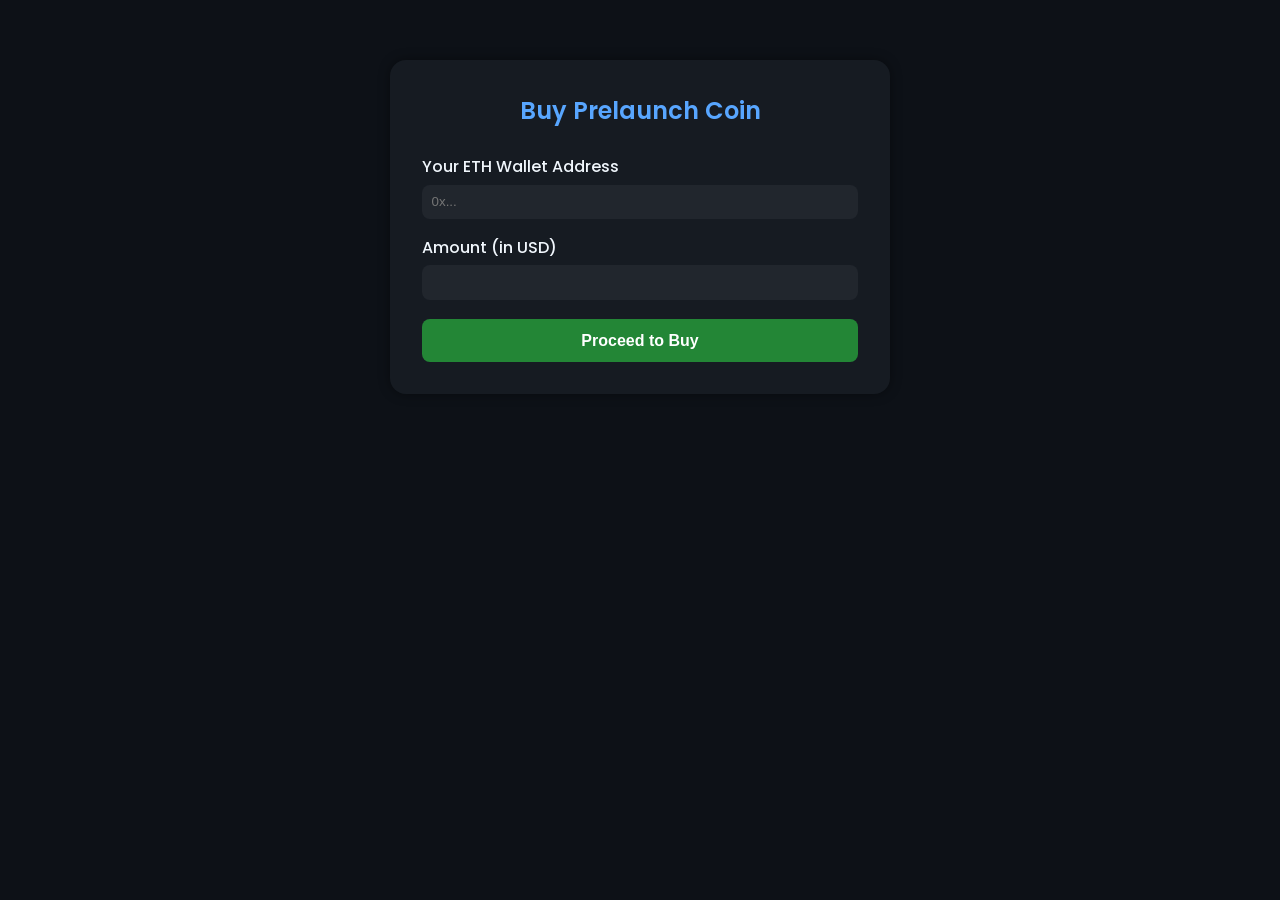
==== templates/user-panel.html @ 69f3fe92 "NoGuy" ====
<!DOCTYPE html>
<html lang="en">
<head>
  <meta charset="UTF-8">
  <title>Buy Coin | Prelaunch</title>
  <link rel="stylesheet" href="/static/css/styles.css">
  <style>
    body {
      font-family: 'Poppins', sans-serif;
      background-color: #0d1117;
      color: #f0f6fc;
      margin: 0;
      padding: 0;
    }
    .container {
      max-width: 500px;
      margin: 60px auto;
      background: #161b22;
      border-radius: 16px;
      padding: 2rem;
      box-shadow: 0 0 12px rgba(0,0,0,0.4);
    }
    h2 {
      text-align: center;
      margin-bottom: 1.5rem;
      color: #58a6ff;
    }
    label {
      display: block;
      margin-top: 1rem;
      font-weight: 500;
    }
    input {
      width: 100%;
      padding: 0.6rem;
      border: none;
      border-radius: 8px;
      background: #21262d;
      color: #fff;
      margin-top: 0.3rem;
    }
    button {
      margin-top: 1.2rem;
      width: 100%;
      padding: 0.8rem;
      background: #238636;
      border: none;
      color: white;
      border-radius: 8px;
      cursor: pointer;
      font-size: 1rem;
      font-weight: 600;
    }
    button:hover { background: #2ea043; }
    .card {
      background: #161b22;
      border: 1px solid #30363d;
      padding: 1.5rem;
      border-radius: 12px;
      margin-top: 1.5rem;
      text-align: center;
    }
    code {
      display: inline-block;
      background: #21262d;
      padding: 0.5rem 1rem;
      border-radius: 8px;
      color: #58a6ff;
      word-break: break-all;
    }
    .note {
      color: #8b949e;
      font-size: 0.9rem;
      margin-top: 1rem;
    }
    .qr {
      margin: 1rem auto;
    }
    .hidden { display: none; }
  </style>
</head>
<body>
  <div class="container">
    <h2>Buy Prelaunch Coin</h2>

    <!-- Step 1: Purchase Form -->
    <form id="buyForm">
      <label for="wallet">Your ETH Wallet Address</label>
      <input type="text" id="wallet" placeholder="0x..." required>

      <label for="amount">Amount (in USD)</label>
      <input type="number" id="amount" step="any" required>

      <button type="submit">Proceed to Buy</button>
    </form>

    <!-- Step 2: Payment Instructions -->
    <div id="payment-info" class="card hidden">
      <h3>Send ETH Payment</h3>
      <p>Send to this address:</p>
      <code id="ethAddress"></code>
      <div class="qr">
        <img id="qrCode" alt="QR Code" width="160" height="160">
      </div>
      <p>Amount to send: <strong><span id="ethAmount"></span> ETH</strong></p>
      <p>You will receive <strong><span id="tokenAmount"></span></strong> tokens.</p>
      <p class="note">Once you send the ETH and it reaches at least 2 confirmations, paste your transaction hash below to confirm your payment.</p>

      <label for="txhash">Transaction Hash</label>
      <input type="text" id="txhash" placeholder="0xYourTxHashHere">
      <button id="confirmBtn" type="button">Confirm Payment</button>
    </div>

    <div id="status" class="card hidden">
      <h3>Verifying Transaction...</h3>
      <p>Please wait while we verify your payment on the blockchain.</p>
    </div>
  </div>

  <script>
  const buyForm = document.getElementById("buyForm");
  const confirmBtn = document.getElementById("confirmBtn");
  const paymentInfo = document.getElementById("payment-info");
  const statusCard = document.getElementById("status");

  // Handle Buy form submit
  buyForm.addEventListener("submit", async (e) => {
    e.preventDefault();
    const wallet = document.getElementById("wallet").value.trim();
    const amount = document.getElementById("amount").value.trim();

    const res = await fetch("/api/buy", {
      method: "POST",
      headers: {"Content-Type": "application/json"},
      body: JSON.stringify({ wallet, amount })
    });

    const data = await res.json();
    if (data.eth_address) {
      paymentInfo.classList.remove("hidden");
      document.getElementById("ethAddress").textContent = data.eth_address;
      document.getElementById("ethAmount").textContent = data.amount_eth;
      document.getElementById("tokenAmount").textContent = data.tokens_allocated;

      // Generate QR Code for the ETH address
      document.getElementById("qrCode").src =
        `https://api.qrserver.com/v1/create-qr-code/?size=160x160&data=${encodeURIComponent(data.eth_address)}`;

      // Remember wallet in localStorage for dashboard use
      localStorage.setItem("user_wallet", wallet);
    } else {
      alert("Error: " + (data.detail || "Something went wrong"));
    }
  });

  // Handle Confirm Payment button
  confirmBtn.addEventListener("click", async () => {
    const wallet = document.getElementById("wallet").value.trim();
    const txhash = document.getElementById("txhash").value.trim();
    if (!txhash) return alert("Please enter a transaction hash");

    statusCard.classList.remove("hidden");
    paymentInfo.classList.add("hidden");

    const res = await fetch("/api/confirm", {
      method: "POST",
      headers: {"Content-Type": "application/json"},
      body: JSON.stringify({ wallet, tx_hash: txhash })
    });

    const data = await res.json();
    if (data.status === "confirmed") {
      window.location.href = `/dashboard?wallet=${wallet}`;
    } else {
      alert("Verification failed or not yet confirmed. Try again later.");
      statusCard.classList.add("hidden");
      paymentInfo.classList.remove("hidden");
    }
  });
  </script>
</body>
</html>
---- static/css/styles.css ----
/*===== GOOGLE FONTS =====*/
@import url('https://fonts.googleapis.com/css2?family=Poppins:wght@400;600;700&display=swap');

/*===== VARIABLES CSS =====*/
:root {
  --header-height: 3rem;

  /*========== Colors ==========*/
  --first-color: #DA2535;
  --first-color-alt: #C42130;
  --first-color-send: #DE3B49;
  --title-color: #161212;
  --text-color: #5B5757;
  --text-color-light: #8F8A8A;
  --body-color: #FEFBFB;
  --container-color: #FFF;

  /*========== Font and typography ==========*/
  --body-font: 'Poppins', sans-serif;
  --biggest-font-size: 2rem;
  --h2-font-size: 1.25rem;
  --h3-font-size: 1.125rem;
  --normal-font-size: .938rem;
  --small-font-size: .813rem;

  /*========== Font weight ==========*/
  --font-semi-bold: 600;
  --font-bold: 700;

  /*========== Margenes ==========*/
  --mb-1: .5rem;
  --mb-2: 1rem;
  --mb-3: 1.5rem;
  --mb-4: 2rem;
  --mb-5: 2.5rem;
  --mb-6: 3rem;
  /*========== z index ==========*/

  --z-tooltip: 10;
  --z-fixed: 100;
}

@media screen and (min-width: 968px){
  :root{
    --biggest-font-size: 3rem;
    --h2-font-size: 1.75rem;
    --h3-font-size: 1.25rem;
    --normal-font-size: 1rem;
    --small-font-size: .875rem;
  }
}

/*========== BASE ==========*/
*,::before,::after{
  box-sizing: border-box;
}

html{
  scroll-behavior: smooth;
}

/*========== Variables Dark theme ==========*/
body.dark-theme{
  --first-color-send: #161212;
  --title-color: #F3F1F1;
  --text-color: #D1C7C8;
  --body-color: #251D1E;
  --container-color: #302728;
}

/*========== Button Dark/Light ==========*/
.change-theme{
  position: absolute;
  right: 1.5rem;
  top: 2.2rem;
  display: flex;
  color: var(--title-color);
  font-size: 2rem;
  cursor: pointer;
}

body{
  margin: var(--header-height) 0 0 0;
  font-family: var(--body-font);
  font-size: var(--normal-font-size);
  background-color: var(--body-color);
  color: var(--text-color);
  line-height: 1.6;
}

h1,h2,h3,ul,p{
  margin: 0;
}

h1,h2,h3{
  font-weight: var(--font-semi-bold);
  color: var(--title-color);
}

ul{
  padding: 0;
  list-style: none;
}

a{
  text-decoration: none;
}

img{
  max-width: 100%;
  height: auto;
}

/*========== CLASS CSS ==========*/
.section{
  padding: 4rem 0 2rem;
}

.section-title, .section-title-center{
  font-size: var(--h2-font-size);
  color: var(--title-color);
  text-align: center;
  margin-bottom: var(--mb-3);
}

/*========== LAYOUT ==========*/
.l-main{
  overflow: hidden;
}

.bd-container{
  max-width: 968px;
  width: calc(100% - 3rem);
  margin-left: var(--mb-3);
  margin-right: var(--mb-3);
}

.bd-grid{
  display: grid;
  gap: 1.5rem;
}

.l-header{
  width: 100%;
  position: fixed;
  top: 0;
  left: 0;
  z-index: var(--z-fixed);
  background-color: var(--body-color);
}

/*========== NAV ==========*/
.nav{
  height: var(--header-height);
  display: flex;
  justify-content: space-between;
  align-items: center;
}

@media screen and (max-width: 768px){
  .nav__menu{
    position: fixed;
    top: -100%;
    left: 0;
    right: 0;
    width: 90%;
    margin: 0 auto;
    padding: 2.5rem 0 0;
    text-align: center;
    background-color: var(--body-color);
    transition: .4s;
    box-shadow: 0 0 4px rgba(0,0,0,.1);
    border-radius: 2rem;
    z-index: var(--z-fixed);
  }
}

.nav__item{
  margin-bottom: var(--mb-3);
}

.nav__link, .nav__logo, .nav__toggle{
  color: var(--title-color);
  font-weight: var(--font-semi-bold);
}

.nav__logo:hover{
  color: var(--first-color);
}

.nav__link{
  transition: .3s;
}

.nav__link:hover{
  color: var(--first-color);
}

.nav__toggle{
  font-size: 1.3rem;
  cursor: pointer;
}

/* Show menu */
.show-menu{
  top: calc(var(--header-height) + 1rem);
}

/* Active menu link */
.active-link{
  position: relative;
}

.active-link::before{
  content: '';
  position: absolute;
  bottom: -.75rem;
  left: 45%;
  width: 5px;
  height: 5px;
  background-color: var(--title-color);
  border-radius: 50%;
}

/* Change background header */
.scroll-header{
  box-shadow: 0 1px 4px rgba(0,0,0,.1);
}


/* Floating tab styles */
.floating-tab {
  display: none;
  position: fixed;
  top: 50%;
  left: 50%;
  transform: translate(-50%, -50%);
  background: #fff;
  box-shadow: 0px 4px 10px rgba(0, 0, 0, 0.2);
  padding: 20px;
  border-radius: 10px;
  z-index: 1000;
  width: 300px;
}

.tab-header {
  display: flex;
  justify-content: space-between;
  align-items: center;
  margin-bottom: 20px;
}

.tab-header h3 {
  margin: 0;
}

#close-tab-btn {
  background: none;
  border: none;
  font-size: 18px;
  cursor: pointer;
}

.tab-content {
  display: flex;
  flex-direction: column;
  gap: 10px;
}

.tab-content input,
.tab-content button {
  width: 100%;
  padding: 10px;
  font-size: 14px;
  border: 1px solid #ccc;
  border-radius: 5px;
}

#connect-wallet-btn {
  background-color: #007bff;
  color: #fff;
  border: none;
  cursor: pointer;
}

#swap-btn {
  background-color: #28a745;
  color: #fff;
  border: none;
  cursor: pointer;
}


/* Scroll top */
.scrolltop{
  position: fixed;
  right: 1rem;
  bottom: -20%;
  display: flex;
  justify-content: center;
  align-items: center;
  padding: .3rem;
  background: rgba(218,37,53,.5);
  border-radius: .4rem;
  z-index: var(--z-tooltip);
  transition: .4s;
  visibility: hidden;
}

.scrolltop:hover{
  background-color: var(--first-color);
}

.scrolltop__icon{
  font-size: 1.5rem;
  color: var(--body-color);
}

.show-scroll{
  visibility: visible;
  bottom: 1.5rem;
}

/*========== HOME ==========*/
.home__container{
  row-gap: .5rem;
}

.home__img{
  width: 280px;
  justify-self: center;
}

.home__img img{
  border-radius: 25px;
}

.home__title{
  font-size: var(--biggest-font-size);
  font-weight: var(--font-bold);
  margin-bottom: var(--mb-2);
}

.home__description{
  margin-bottom: var(--mb-3);
}

/*========== BUTTONS ==========*/
.button{
  display: inline-block;
  background-color: var(--first-color);
  color: #fff;
  padding: 1rem 1.5rem;
  border-radius: .5rem;
  font-weight: var(--font-semi-bold);
  transition: .3s;
}

.button:hover{
  background-color: var(--first-color-alt);
}

.button-link{
  background: none;
  padding: 0;
  color: var(--first-color);
}

.button-link:hover{
  background-color: transparent;
  color: var(--first-color-alt);
}

/*========== SHARE ==========*/
.share__data{
  text-align: center;
}

.share__description{
  margin-bottom: var(--mb-2);
}

.share__img{
  width: 280px;
  justify-self: center;
}

/*========== DECORATION ==========*/
.decoration__container{
  grid-template-columns: repeat(auto-fit, minmax(220px, 1fr));
}

.decoration__data{
  text-align: center;
  padding: 1rem 1rem 2rem;
  background-color: var(--container-color);
  box-shadow: 0 2px 6px rgba(65,11,16,.15);
  border-radius: 1rem;
}

.decoration__data:hover{
  box-shadow: 0 3px 12px rgba(65,11,16,.15);
}

.decoration__img{
  width: 180px;
}

.decoration__title{
  font-size: var(--h3-font-size);
  margin-bottom: var(--mb-1);
}

/*========== ACCESSORIES ==========*/
.accessory__container{
  grid-template-columns: repeat(2,1fr);
  padding-bottom: 2rem;
}

.accessory__content{
  position: relative;
  display: grid;
  padding: .25rem .75rem .75rem;
  background-color: var(--container-color);
  box-shadow: 0 2px 6px rgba(65,11,16,.15);
  border-radius: 1rem;
}

.accessory__content:hover{
  box-shadow: 0 3px 12px rgba(65,11,16,.15);
}

.accessory__img{
  width: 110px;
  justify-self: center;
  margin-bottom: .25rem;
}

.accessory__title, .accessory__category{
  text-align: center;
}

.accessory__title{
  font-size: var(--normal-font-size);
}

.accessory__category{
  font-size: var(--small-font-size);
  margin-bottom: var(--mb-1);
  color: var(--text-color-light);
}

.accessory__preci{
  font-weight: var(--font-semi-bold);
  color: var(--title-color);
}

.accessory__button{
  position: absolute;
  bottom: 0;
  right: 0;
  display: flex;
  font-size: 1.25rem;
  padding: .5rem .625rem;
  border-radius: 1rem 0 1rem 0;
}

/*========== SEND GIFT ==========*/
.send{
  background-color: var(--first-color-send);
}

.send__title, .send__description{
  color: #fff;
}

.send__description{
  text-align: center;
  margin-bottom: var(--mb-4);
}

.send__direction{
  display: flex;
  justify-content: space-between;
  background-color: #fff;
  padding: .5rem;
  border-radius: .5rem;
}

.send__input{
  width: 70%;
  outline: none;
  border: none;
  font-size: var(--normal-font-size);
  font-family: var(--body-font);
}

.send__input::placeholder{
  font-family: var(--body-font);
}

.send__img{
  width: 280px;
  justify-self: center;
}

/*========== FOOTER ==========*/
.footer__container{
  grid-template-columns: repeat(auto-fit, minmax(220px, 1fr));
}

.footer__logo{
  color: var(--title-color);
}

.footer__title{
  margin-bottom: var(--mb-2);
}

.footer__logo, .footer__title{
  font-size: var(--h3-font-size);
}

.footer__link{
  display: inline-block;
  margin-bottom: .75rem;
  color: var(--text-color);
}

.footer__link:hover{
  color: var(--first-color);
}

.footer__social{
  font-size: 1.5rem;
  color: var(--title-color);
  margin-right: var(--mb-3);
}

.footer__social:hover{
  color: var(--first-color);
}

.footer__copy{
  text-align: center;
  font-size: var(--small-font-size);
  color: var(--text-color-light);
  margin-top: 4rem;
}

/*========== MEDIA QUERIES ==========*/

/* For full-screen images on small screens */
@media screen and (max-width: 359px){
  .home__img,
  .share__img,
  .send__img{
    width: 100%;
  }
}

@media screen and (min-width: 576px){
  .home__container,
  .share__container,
  .send__container{
    grid-template-columns: repeat(2,1fr);
    align-items: center;
  }

  .home__container{
    padding: 5rem 0 0;
  }

  .home__img{
    order: 1;
  }

  .section-title-center,
  .share__data,
  .send__description{
    text-align: initial;
  }

  .home__img,
  .share__img,
  .send__img{
    width: 100%;
  }
  
  .share__img{
    order: -1;
  }
}

@media screen and (min-width: 768px){
  body{
    margin: 0;
  }

  .section{
    padding-top: 7rem;
  }

  .nav{
    height: calc(var(--header-height) + 1.5rem);
  }

  .nav__list{
    display: flex;
    align-items: center;
  }

  .nav__item{
    margin-left: var(--mb-5);
    margin-bottom: 0;
  }

  .nav__toggle{
    display: none;
  }

  .change-theme{
    position: initial;
    margin-left: var(--mb-4);
  }

  .home__container{
    padding: 7rem 2rem 0;
  }

  .share__container{
    padding: 0 2rem;
  }

  .accessory__container{
    grid-template-columns: repeat(3,224px);
    justify-content: center;
  }

  .accessory__content{
    padding: .5rem 1.5rem 1.5rem;
  }

  .accessory__img{
    width: 120px;
    margin-bottom: var(--mb-1);
  }

  .accessory__title, .accessory__category{
    text-align: initial;
  }

  .accessory__button{
    padding: .75rem;
  }

  .send{
    background: none;
  }

  .send__container{
    background-color: var(--first-color-send);
    padding: 2rem;
    border-radius: 1.5rem;
  }
}

@media screen and (min-width: 968px){
  .bd-container{
    margin-left: auto;
    margin-right: auto;
  }

  .home__img,
  .share__img,
  .send__img{
    width: 469px;
  }

  .home__container,
  .share__container,
  .send__container{
    column-gap: 5rem;
  }
}
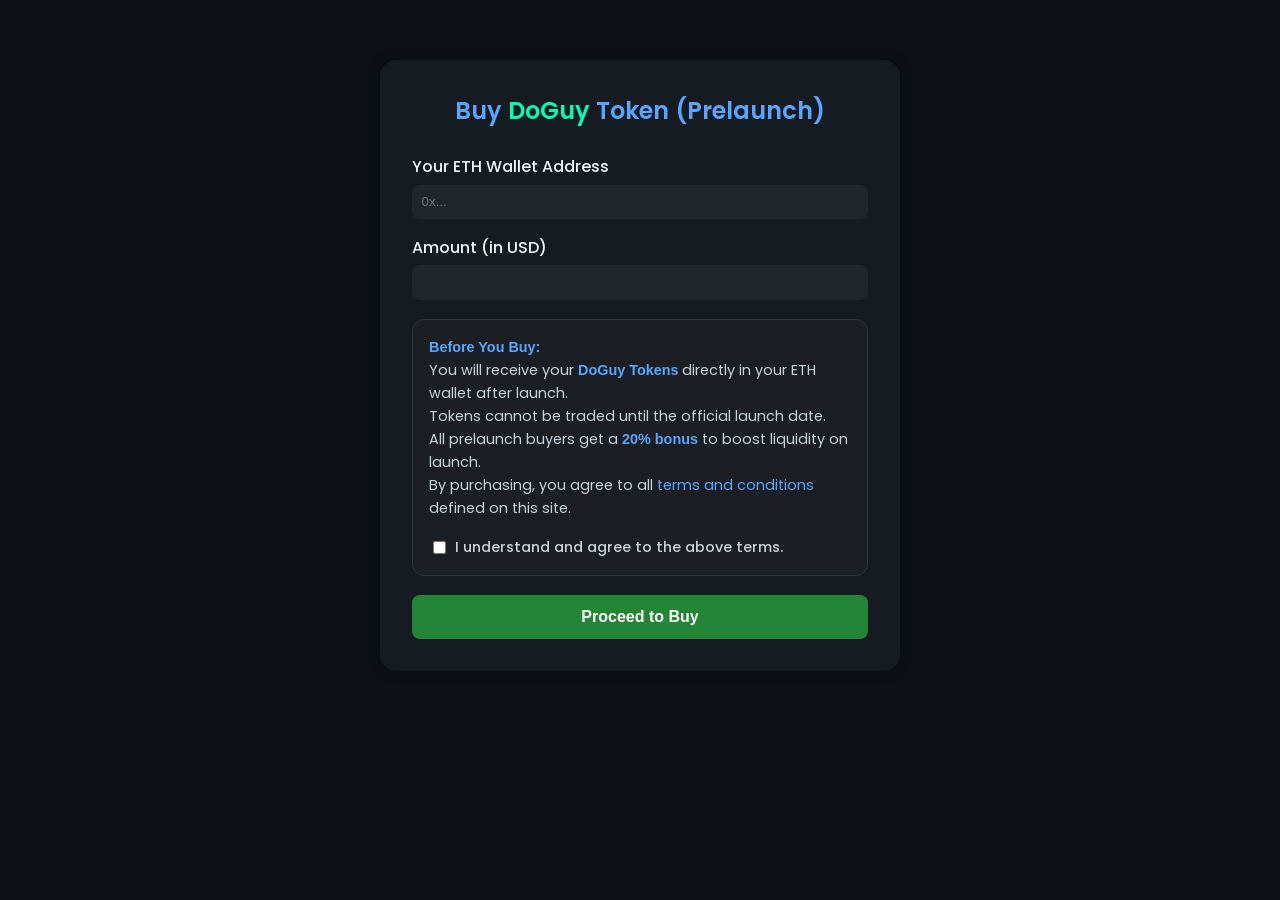
==== commit 334c01b7: "Add files via upload" ====
--- a/templates/user-panel.html
+++ b/templates/user-panel.html
@@ -2,7 +2,7 @@
 <html lang="en">
 <head>
   <meta charset="UTF-8">
-  <title>Buy Coin | Prelaunch</title>
+  <title>Buy DoGuy Token | Prelaunch</title>
   <link rel="stylesheet" href="/static/css/styles.css">
   <style>
     body {
@@ -13,7 +13,7 @@
       padding: 0;
     }
     .container {
-      max-width: 500px;
+      max-width: 520px;
       margin: 60px auto;
       background: #161b22;
       border-radius: 16px;
@@ -30,7 +30,7 @@
       margin-top: 1rem;
       font-weight: 500;
     }
-    input {
+    input[type="text"], input[type="number"] {
       width: 100%;
       padding: 0.6rem;
       border: none;
@@ -77,11 +77,26 @@
       margin: 1rem auto;
     }
     .hidden { display: none; }
+    .highlight {
+      color: #00ffae;
+      font-weight: 700;
+      font-size: 1.2rem;
+    }
+    .terms-box {
+      background: #1b1f24;
+      border: 1px solid #30363d;
+      border-radius: 12px;
+      padding: 1rem;
+      margin-top: 1.2rem;
+      font-size: 0.9rem;
+      color: #c9d1d9;
+    }
+    .terms-box strong { color: #58a6ff; }
   </style>
 </head>
 <body>
   <div class="container">
-    <h2>Buy Prelaunch Coin</h2>
+    <h2>Buy <span style="color:#00ffae;">DoGuy</span> Token (Prelaunch)</h2>
 
     <!-- Step 1: Purchase Form -->
     <form id="buyForm">
@@ -90,6 +105,21 @@
 
       <label for="amount">Amount (in USD)</label>
       <input type="number" id="amount" step="any" required>
+
+      <!-- Terms & Conditions -->
+      <div class="terms-box">
+        <p><strong>Before You Buy:</strong></p>
+        <ul style="text-align:left; line-height:1.6;">
+          <li>You will receive your <strong>DoGuy Tokens</strong> directly in your ETH wallet after launch.</li>
+          <li>Tokens cannot be traded until the official launch date.</li>
+          <li>All prelaunch buyers get a <strong>20% bonus</strong> to boost liquidity on launch.</li>
+          <li>By purchasing, you agree to all <a href="/terms" style="color:#58a6ff;">terms and conditions</a> defined on this site.</li>
+        </ul>
+        <label style="display:flex; align-items:center; gap:6px; margin-top:1rem;">
+          <input type="checkbox" id="agreeTerms" required>
+          <span>I understand and agree to the above terms.</span>
+        </label>
+      </div>
 
       <button type="submit">Proceed to Buy</button>
     </form>
@@ -103,8 +133,8 @@
         <img id="qrCode" alt="QR Code" width="160" height="160">
       </div>
       <p>Amount to send: <strong><span id="ethAmount"></span> ETH</strong></p>
-      <p>You will receive <strong><span id="tokenAmount"></span></strong> tokens.</p>
-      <p class="note">Once you send the ETH and it reaches at least 2 confirmations, paste your transaction hash below to confirm your payment.</p>
+      <p class="highlight">You will receive <span id="tokenAmount"></span> <strong>DoGuy Tokens</strong> (including +20% bonus 🎉)</p>
+      <p class="note">After sending the ETH and 2 confirmations, paste your transaction hash below to confirm your payment.</p>
 
       <label for="txhash">Transaction Hash</label>
       <input type="text" id="txhash" placeholder="0xYourTxHashHere">
@@ -128,6 +158,12 @@
     e.preventDefault();
     const wallet = document.getElementById("wallet").value.trim();
     const amount = document.getElementById("amount").value.trim();
+    const agree = document.getElementById("agreeTerms").checked;
+
+    if (!agree) {
+      alert("You must agree to the terms and conditions before proceeding.");
+      return;
+    }
 
     const res = await fetch("/api/buy", {
       method: "POST",
@@ -137,16 +173,19 @@
 
     const data = await res.json();
     if (data.eth_address) {
+      // Add +20% bonus
+      const totalTokens = (data.tokens_allocated * 1.2).toFixed(2);
+
       paymentInfo.classList.remove("hidden");
       document.getElementById("ethAddress").textContent = data.eth_address;
       document.getElementById("ethAmount").textContent = data.amount_eth;
-      document.getElementById("tokenAmount").textContent = data.tokens_allocated;
+      document.getElementById("tokenAmount").textContent = totalTokens;
 
       // Generate QR Code for the ETH address
       document.getElementById("qrCode").src =
         `https://api.qrserver.com/v1/create-qr-code/?size=160x160&data=${encodeURIComponent(data.eth_address)}`;
 
-      // Remember wallet in localStorage for dashboard use
+      // Save wallet for dashboard
       localStorage.setItem("user_wallet", wallet);
     } else {
       alert("Error: " + (data.detail || "Something went wrong"));
